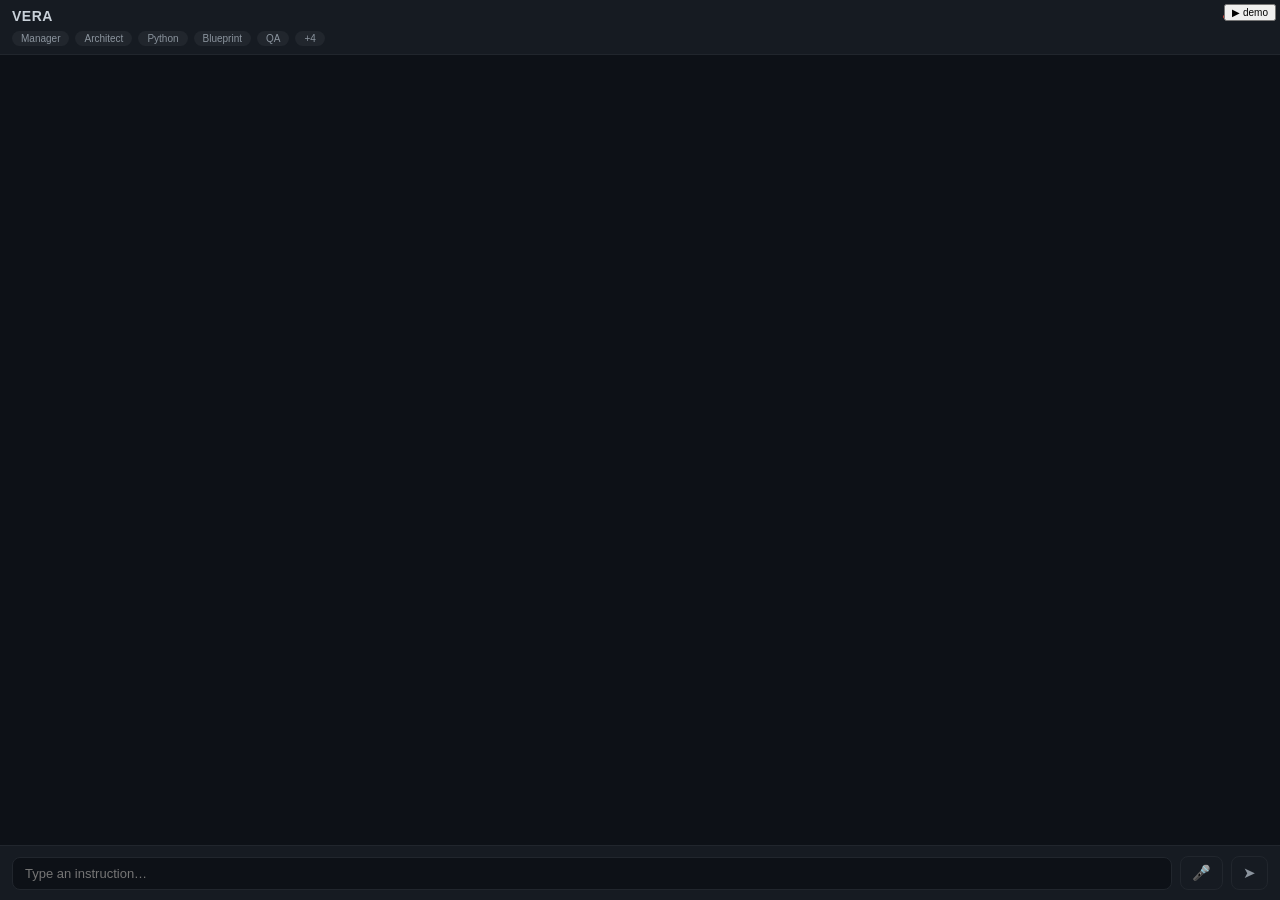
==== UE57/Content/Python/vera_chat/dev.html @ 5e9fb41a "feat: UI HTML del chat VERA (layout C, timeline, markdown vendorizado, dev harness) Co-Authored-By: " ====
<!DOCTYPE html>
<html>
<head>
<meta charset="utf-8">
<link rel="stylesheet" href="vendor/github-dark.min.css">
<link rel="stylesheet" href="chat.css">
<style>#devbar{position:fixed;top:4px;right:4px;z-index:9}#devbar button{font-size:10px}</style>
</head>
<body>
<div id="header">
  <div id="brand"><b>VERA</b><span id="status" class="off">● Offline</span></div>
  <div id="chips"></div>
</div>
<div id="chat"></div>
<div id="inputbar">
  <textarea id="input" rows="1" placeholder="Type an instruction…"></textarea>
  <button id="mic" title="Voice input">🎤</button>
  <button id="send" title="Send">➤</button>
</div>
<div id="devbar"><button onclick="demo()">▶ demo</button></div>
<script src="vendor/marked.min.js"></script>
<script src="vendor/highlight.min.js"></script>
<script src="chat.js"></script>
<script>
function demo() {
  const d = (e, ms) => setTimeout(() => veraChat.dispatch(e), ms);
  d({type:"status", online:true, version:"UE 5.7"}, 0);
  d({type:"user", msg:"Build a glass bridge between the east and west columns"}, 200);
  d({type:"progress", agent:"Manager", msg:"routed to Architect"}, 700);
  d({type:"progress", agent:"Architect", msg:"plan: material, geometry, verification"}, 1500);
  d({type:"progress", agent:"Python", msg:"executing step 2 of 3"}, 2400);
  d({type:"final", status:"success",
     msg:"Done. Glass bridge spanning `3550 units`, verified visually.\n\n```python\nactor.set_actor_scale3d(unreal.Vector(35.5, 3.0, 0.2))\n```"}, 3400);
}
</script>
</body>
</html>
---- UE57/Content/Python/vera_chat/vendor/github-dark.min.css ----
pre code.hljs{display:block;overflow-x:auto;padding:1em}code.hljs{padding:3px 5px}/*!
  Theme: GitHub Dark
  Description: Dark theme as seen on github.com
  Author: github.com
  Maintainer: @Hirse
  Updated: 2021-05-15

  Outdated base version: https://github.com/primer/github-syntax-dark
  Current colors taken from GitHub's CSS
*/.hljs{color:#c9d1d9;background:#0d1117}.hljs-doctag,.hljs-keyword,.hljs-meta .hljs-keyword,.hljs-template-tag,.hljs-template-variable,.hljs-type,.hljs-variable.language_{color:#ff7b72}.hljs-title,.hljs-title.class_,.hljs-title.class_.inherited__,.hljs-title.function_{color:#d2a8ff}.hljs-attr,.hljs-attribute,.hljs-literal,.hljs-meta,.hljs-number,.hljs-operator,.hljs-selector-attr,.hljs-selector-class,.hljs-selector-id,.hljs-variable{color:#79c0ff}.hljs-meta .hljs-string,.hljs-regexp,.hljs-string{color:#a5d6ff}.hljs-built_in,.hljs-symbol{color:#ffa657}.hljs-code,.hljs-comment,.hljs-formula{color:#8b949e}.hljs-name,.hljs-quote,.hljs-selector-pseudo,.hljs-selector-tag{color:#7ee787}.hljs-subst{color:#c9d1d9}.hljs-section{color:#1f6feb;font-weight:700}.hljs-bullet{color:#f2cc60}.hljs-emphasis{color:#c9d1d9;font-style:italic}.hljs-strong{color:#c9d1d9;font-weight:700}.hljs-addition{color:#aff5b4;background-color:#033a16}.hljs-deletion{color:#ffdcd7;background-color:#67060c}
---- UE57/Content/Python/vera_chat/chat.css ----
* { box-sizing: border-box; margin: 0; }
html, body { height: 100%; }
body { display: flex; flex-direction: column; background: #0d1117; color: #c9d1d9;
       font: 13px "Segoe UI", sans-serif; }

#header { background: #161b22; border-bottom: 1px solid #21262d; padding: 8px 12px; }
#brand { display: flex; justify-content: space-between; align-items: center;
         font-size: 14px; letter-spacing: .5px; }
#status { font-size: 11px; color: #3fb950; }
#status.off { color: #f85149; }
#chips { display: flex; gap: 6px; margin-top: 7px; flex-wrap: wrap; }
.chip { font-size: 10px; padding: 2px 9px; border-radius: 9px;
        background: #21262d; color: #8b949e; }
.chip.working { background: #9e6a0333; color: #e3b341; }
.chip.done { background: #1f6feb33; color: #79c0ff; }

#chat { flex: 1; overflow-y: auto; padding: 12px; }
#chat::-webkit-scrollbar { width: 9px; }
#chat::-webkit-scrollbar-thumb { background: #21262d; border-radius: 5px; }

.bubble { border-radius: 12px; padding: 8px 12px; margin: 8px 0;
          max-width: 86%; width: fit-content; word-wrap: break-word; }
.bubble.user { background: #1f6feb; color: #fff; margin-left: auto;
               border-bottom-right-radius: 2px; }
.bubble.vera { background: #161b22; border: 1px solid #21262d;
               border-bottom-left-radius: 2px; }
.bubble.error { background: #2d1418; border: 1px solid #6e2c34; color: #f0a8ae; }

.tl-item { border-left: 2px solid #30363d; padding: 2px 0 2px 10px;
           font-size: 12px; color: #8b949e; }
.tl-item.working { color: #e3b341; }
.tl-item.interrupted { color: #f85149; }
.tl-item b { color: #c9d1d9; }

.bubble .md p { margin: 4px 0; }
.bubble .md pre { background: #0d1117; border: 1px solid #21262d; border-radius: 6px;
                  padding: 8px; overflow-x: auto; margin: 6px 0; }
.bubble .md code { font-family: Consolas, monospace; font-size: 12px; }

.shot { display: block; width: 220px; border-radius: 6px; margin: 8px 0 4px 10px;
        cursor: pointer; border: 1px solid #21262d; }

#inputbar { display: flex; gap: 8px; padding: 10px 12px; align-items: flex-end;
            background: #161b22; border-top: 1px solid #21262d; }
#input { flex: 1; resize: none; background: #0d1117; color: #c9d1d9;
         border: 1px solid #21262d; border-radius: 8px; padding: 8px 12px;
         font: 13px "Segoe UI", sans-serif; max-height: 110px; outline: none; }
#input:focus { border-color: #1f6feb; }
#inputbar button { background: none; border: 1px solid #21262d; border-radius: 8px;
                   color: #8b949e; font-size: 15px; padding: 7px 11px; cursor: pointer; }
#inputbar button:hover { border-color: #1f6feb; color: #79c0ff; }
#mic.recording { color: #f85149; border-color: #f85149;
                 animation: pulse 1.1s infinite; }
@keyframes pulse { 50% { box-shadow: 0 0 10px #f8514966; } }
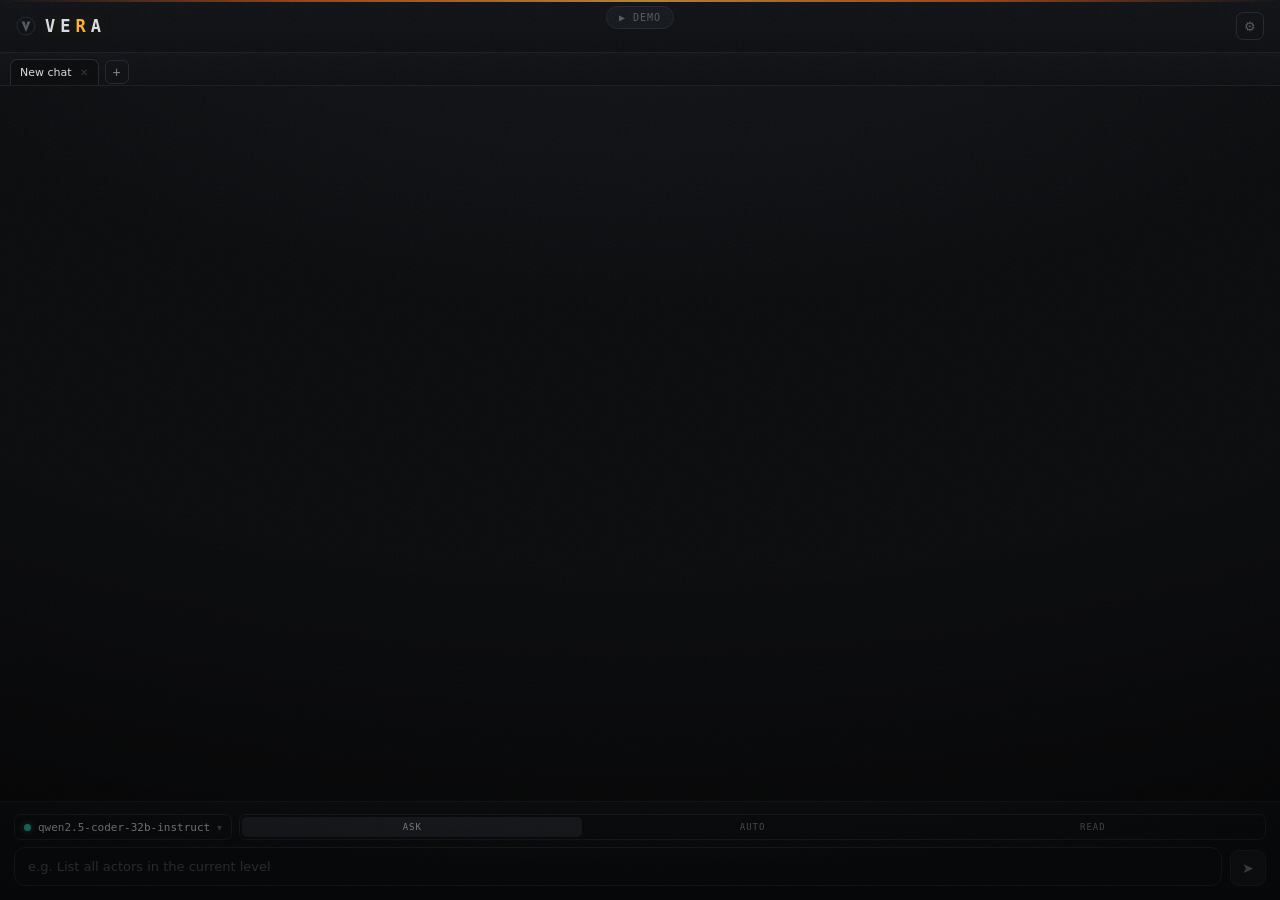
==== commit 52770b52: "feat(vera): multi-provider brain, redesigned UI, plugins, tabs & memory - LLM: OpenAICompatClient ad" ====
--- a/UE57/Content/Python/vera_chat/dev.html
+++ b/UE57/Content/Python/vera_chat/dev.html
@@ -1,37 +1,109 @@
 <!DOCTYPE html>
-<html>
+<html lang="en">
 <head>
 <meta charset="utf-8">
+<meta http-equiv="Content-Security-Policy" content="default-src 'self'; img-src 'self' file: data:; style-src 'self' 'unsafe-inline'; script-src 'self' qrc:; object-src 'none'; base-uri 'none'">
 <link rel="stylesheet" href="vendor/github-dark.min.css">
 <link rel="stylesheet" href="chat.css">
-<style>#devbar{position:fixed;top:4px;right:4px;z-index:9}#devbar button{font-size:10px}</style>
+<style>#devbar{position:fixed;top:6px;left:50%;transform:translateX(-50%);z-index:60}#devbar button{font-family:var(--mono);font-size:10px;letter-spacing:1px;text-transform:uppercase;color:var(--ink-faint);background:#15181d;border:1px solid var(--line);border-radius:14px;padding:5px 12px;cursor:pointer}#devbar button:hover{color:var(--amber);border-color:var(--amber-deep)}</style>
 </head>
 <body>
+<div class="grain"></div>
+
 <div id="header">
-  <div id="brand"><b>VERA</b><span id="status" class="off">● Offline</span></div>
-  <div id="chips"></div>
+  <div id="brand">
+    <span id="status" class="off" title="offline"><svg class="vlogo" viewBox="0 0 100 100" aria-hidden="true"><circle cx="50" cy="50" r="45" fill="none" stroke="currentColor" stroke-width="3" opacity="0.5"/><path d="M28 28 L43 28 L50 54 L57 28 L72 28 L50 80 Z" fill="currentColor"/></svg></span>
+    <span class="mark">VE<b>R</b>A</span>
+  </div>
+  <button class="icon-btn" id="gear" title="Setup">⚙</button>
 </div>
+
+<div id="tabbar"></div>
+
 <div id="chat"></div>
-<div id="inputbar">
-  <textarea id="input" rows="1" placeholder="Type an instruction…"></textarea>
-  <button id="mic" title="Voice input">🎤</button>
-  <button id="send" title="Send">➤</button>
+
+<div id="bar">
+  <div class="pop" id="pop">
+    <div class="search">
+      <span style="color:var(--ink-faint)">⌕</span>
+      <input placeholder="Search provider or model…" id="pop-q">
+      <span class="k">esc</span>
+    </div>
+    <div class="list" id="pop-list"></div>
+  </div>
+
+  <div class="bar-ctl">
+    <button class="model-pick" id="model-pick" title="Model">
+      <span class="mp-dot off" id="mp-dot"></span>
+      <span class="mp-name" id="mp-name">select a model</span>
+      <span class="mp-caret">▾</span>
+    </button>
+    <div class="seg" id="seg" title="Permission mode">
+      <button data-m="ask" class="on">Ask</button>
+      <button data-m="auto">Auto</button>
+      <button data-m="readonly">Read</button>
+    </div>
+  </div>
+
+  <div class="bar-row">
+    <textarea id="input" rows="1" placeholder="e.g. List all actors in the current level"></textarea>
+    <button class="send" id="send" title="Send">➤</button>
+  </div>
 </div>
-<div id="devbar"><button onclick="demo()">▶ demo</button></div>
+
+<div class="scrim" id="scrim"></div>
+<aside class="setup" id="setup">
+  <div class="s-hd"><h2>Setup</h2><button class="x" id="setup-x">✕</button></div>
+  <div class="s-body">
+    <div class="intro">Connect a brain. VERA runs your <b>local</b> LLM (LM Studio) for free and offline, or a cloud model when you want more power. Keys are saved to your <code>.env</code> and never sent back to the frontend.</div>
+
+    <div class="card">
+      <div class="c-hd">
+        <div class="c-ico" style="background:#06211d;border:1px solid var(--teal-dim);color:var(--teal)">◇</div>
+        <div class="c-name"><div class="t">LM Studio · Local</div><div class="st no" id="st-LOCAL">○ not detected</div></div>
+      </div>
+      <div class="field"><input value="http://172.21.80.1:1233" id="lm-url"><button id="lm-detect">Detect</button></div>
+      <div class="detected" id="lm-list"></div>
+      <div class="tip">For solid tool-calling use <code>Qwen2.5-Coder-32B</code> or <code>Llama-3.3-70B</code>. Load one in LM Studio.</div>
+      <label class="toggle"><input type="checkbox" id="opt-compact"><span class="tg"></span><span class="tg-lbl">Compact prompt <small>shorter system prompt — better for small local models</small></span></label>
+    </div>
+
+    <div class="card">
+      <div class="c-hd">
+        <div class="c-ico" style="background:#2a1607;border:1px solid #5a3410;color:#ff9d5c">A</div>
+        <div class="c-name"><div class="t">Anthropic</div><div class="st no" id="st-ANTHROPIC">○ not configured</div></div>
+      </div>
+      <div class="field"><input type="password" placeholder="sk-ant-…" id="k-ANTHROPIC"><button data-p="ANTHROPIC" class="test">Test</button></div>
+    </div>
+
+    <div class="card">
+      <div class="c-hd">
+        <div class="c-ico" style="background:#0a2018;border:1px solid #14533b;color:#5fe0a8">O</div>
+        <div class="c-name"><div class="t">OpenAI</div><div class="st no" id="st-OPENAI">○ not configured</div></div>
+      </div>
+      <div class="field"><input type="password" placeholder="sk-…" id="k-OPENAI"><button data-p="OPENAI" class="test">Test</button></div>
+    </div>
+
+    <div class="card">
+      <div class="c-hd">
+        <div class="c-ico" style="background:#101a2e;border:1px solid #1f3a66;color:#7ab0ff">G</div>
+        <div class="c-name"><div class="t">Gemini</div><div class="st no" id="st-GEMINI">○ not configured</div></div>
+      </div>
+      <div class="field"><input type="password" placeholder="AIza…" id="k-GEMINI"><button data-p="GEMINI" class="test">Test</button></div>
+    </div>
+
+    <div class="s-sec">Plugins <span class="s-sec-hint">VERA_Plugins/ in your project</span></div>
+    <div class="plugins" id="plugins-list">
+      <div class="plug-empty">No plugins found. Drop a folder in <code>VERA_Plugins/</code> with <code>tools/</code> and/or a <code>SKILL.md</code>.</div>
+    </div>
+  </div>
+</aside>
+
+<div id="devbar"><button id="demo-btn">▶ demo</button></div>
 <script src="vendor/marked.min.js"></script>
 <script src="vendor/highlight.min.js"></script>
+<script src="vendor/purify.min.js"></script>
 <script src="chat.js"></script>
-<script>
-function demo() {
-  const d = (e, ms) => setTimeout(() => veraChat.dispatch(e), ms);
-  d({type:"status", online:true, version:"UE 5.7"}, 0);
-  d({type:"user", msg:"Build a glass bridge between the east and west columns"}, 200);
-  d({type:"progress", agent:"Manager", msg:"routed to Architect"}, 700);
-  d({type:"progress", agent:"Architect", msg:"plan: material, geometry, verification"}, 1500);
-  d({type:"progress", agent:"Python", msg:"executing step 2 of 3"}, 2400);
-  d({type:"final", status:"success",
-     msg:"Done. Glass bridge spanning `3550 units`, verified visually.\n\n```python\nactor.set_actor_scale3d(unreal.Vector(35.5, 3.0, 0.2))\n```"}, 3400);
-}
-</script>
+<script src="dev.js"></script>
 </body>
 </html>
--- a/UE57/Content/Python/vera_chat/chat.css
+++ b/UE57/Content/Python/vera_chat/chat.css
@@ -1,54 +1,318 @@
-* { box-sizing: border-box; margin: 0; }
-html, body { height: 100%; }
-body { display: flex; flex-direction: column; background: #0d1117; color: #c9d1d9;
-       font: 13px "Segoe UI", sans-serif; }
-
-#header { background: #161b22; border-bottom: 1px solid #21262d; padding: 8px 12px; }
-#brand { display: flex; justify-content: space-between; align-items: center;
-         font-size: 14px; letter-spacing: .5px; }
-#status { font-size: 11px; color: #3fb950; }
-#status.off { color: #f85149; }
-#chips { display: flex; gap: 6px; margin-top: 7px; flex-wrap: wrap; }
-.chip { font-size: 10px; padding: 2px 9px; border-radius: 9px;
-        background: #21262d; color: #8b949e; }
-.chip.working { background: #9e6a0333; color: #e3b341; }
-.chip.done { background: #1f6feb33; color: #79c0ff; }
-
-#chat { flex: 1; overflow-y: auto; padding: 12px; }
-#chat::-webkit-scrollbar { width: 9px; }
-#chat::-webkit-scrollbar-thumb { background: #21262d; border-radius: 5px; }
-
-.bubble { border-radius: 12px; padding: 8px 12px; margin: 8px 0;
-          max-width: 86%; width: fit-content; word-wrap: break-word; }
-.bubble.user { background: #1f6feb; color: #fff; margin-left: auto;
-               border-bottom-right-radius: 2px; }
-.bubble.vera { background: #161b22; border: 1px solid #21262d;
-               border-bottom-left-radius: 2px; }
-.bubble.error { background: #2d1418; border: 1px solid #6e2c34; color: #f0a8ae; }
-
-.tl-item { border-left: 2px solid #30363d; padding: 2px 0 2px 10px;
-           font-size: 12px; color: #8b949e; }
-.tl-item.working { color: #e3b341; }
-.tl-item.interrupted { color: #f85149; }
-.tl-item b { color: #c9d1d9; }
-
-.bubble .md p { margin: 4px 0; }
-.bubble .md pre { background: #0d1117; border: 1px solid #21262d; border-radius: 6px;
-                  padding: 8px; overflow-x: auto; margin: 6px 0; }
-.bubble .md code { font-family: Consolas, monospace; font-size: 12px; }
-
-.shot { display: block; width: 220px; border-radius: 6px; margin: 8px 0 4px 10px;
-        cursor: pointer; border: 1px solid #21262d; }
-
-#inputbar { display: flex; gap: 8px; padding: 10px 12px; align-items: flex-end;
-            background: #161b22; border-top: 1px solid #21262d; }
-#input { flex: 1; resize: none; background: #0d1117; color: #c9d1d9;
-         border: 1px solid #21262d; border-radius: 8px; padding: 8px 12px;
-         font: 13px "Segoe UI", sans-serif; max-height: 110px; outline: none; }
-#input:focus { border-color: #1f6feb; }
-#inputbar button { background: none; border: 1px solid #21262d; border-radius: 8px;
-                   color: #8b949e; font-size: 15px; padding: 7px 11px; cursor: pointer; }
-#inputbar button:hover { border-color: #1f6feb; color: #79c0ff; }
-#mic.recording { color: #f85149; border-color: #f85149;
-                 animation: pulse 1.1s infinite; }
-@keyframes pulse { 50% { box-shadow: 0 0 10px #f8514966; } }
+/* ============================================================================
+   VERA · Obsidian Instrument Deck
+   Portado del preview aprobado a la UI real (Qt WebEngine + dev/navegador).
+   Fuentes: CSP-safe (sin Google Fonts). mono ≈ Cascadia/Consolas, sans ≈ Segoe UI.
+   ========================================================================== */
+
+:root{
+  --bg:#0a0b0d; --panel:#101216; --raised:#15181d; --raised-2:#1b1f25;
+  --line:#23272e; --line-soft:#1a1d22;
+  --ink:#dadde3; --ink-dim:#7c828c; --ink-faint:#565b63;
+  --amber:#ffb02e; --amber-deep:#e8590c; --amber-glow:rgba(255,176,46,.16);
+  --teal:#2dd4bf; --teal-dim:#0f766e;
+  --danger:#ff5c5c; --ok:#46c98b;
+  --mono:'Cascadia Mono','Cascadia Code',Consolas,ui-monospace,monospace;
+  --sans:'Segoe UI',system-ui,sans-serif;
+  --r:10px;
+}
+*{box-sizing:border-box;margin:0}
+html,body{height:100%}
+body{
+  background:
+    radial-gradient(120% 80% at 50% -10%, #14171c 0%, var(--bg) 55%),
+    var(--bg);
+  color:var(--ink); font-family:var(--sans); font-size:13px;
+  display:flex; flex-direction:column; min-height:100%; overflow:hidden;
+  position:relative;
+}
+/* viñeta + grano de toda la escena */
+body::after{
+  content:""; position:fixed; inset:0; pointer-events:none; z-index:99;
+  background:radial-gradient(130% 100% at 50% 0%, transparent 60%, rgba(0,0,0,.55) 100%);
+}
+.grain{
+  position:fixed; inset:0; pointer-events:none; z-index:98; opacity:.05;
+  background-image:url("data:image/svg+xml;utf8,<svg xmlns='http://www.w3.org/2000/svg' width='120' height='120'><filter id='n'><feTurbulence type='fractalNoise' baseFrequency='.9' numOctaves='2'/></filter><rect width='100%25' height='100%25' filter='url(%23n)'/></svg>");
+}
+
+/* filo ámbar superior de toda la ventana */
+body::before{
+  content:""; position:fixed; top:0; left:0; right:0; height:2px; z-index:97;
+  background:linear-gradient(90deg, transparent, var(--amber-deep), var(--amber), var(--amber-deep), transparent);
+  opacity:.7;
+}
+
+/* ===== minimal header ===== */
+#header{
+  padding:12px 16px; border-bottom:1px solid var(--line-soft);
+  position:relative; z-index:10;
+  display:flex; align-items:center; justify-content:space-between;
+  background:linear-gradient(180deg, var(--panel), #0c0e11);
+}
+.hd-right{display:flex; align-items:center; gap:10px}
+#brand{display:flex; align-items:center; gap:9px}
+#brand .mark{
+  font-family:var(--mono); font-weight:600; font-size:17px; letter-spacing:5px;
+  color:var(--ink); text-shadow:0 0 18px var(--amber-glow);
+}
+#brand .mark b{color:var(--amber)}
+#brand .sub{font-family:var(--mono); font-size:9px; letter-spacing:2px; color:var(--ink-faint); text-transform:uppercase}
+
+/* V logo (Unreal emblem with a V) = brand + connection status */
+#status{display:inline-flex; align-items:center; color:var(--teal)}
+#status.off{color:var(--ink-faint)}
+.vlogo{width:20px;height:20px;display:block}
+#status .vlogo{filter:drop-shadow(0 0 5px currentColor); transition:color .3s, filter .3s}
+#status.off .vlogo{filter:none}
+
+/* ===== tab bar ===== */
+#tabbar{display:flex; align-items:center; gap:4px; padding:6px 10px 0;
+        background:linear-gradient(180deg,var(--panel),#0c0e11);
+        border-bottom:1px solid var(--line-soft); overflow-x:auto; position:relative; z-index:9}
+#tabbar::-webkit-scrollbar{height:0}
+.tab{display:flex; align-items:center; gap:7px; max-width:170px; padding:6px 9px;
+     border-radius:7px 7px 0 0; cursor:pointer; color:var(--ink-faint); font-size:11px;
+     border:1px solid transparent; border-bottom:none; transition:.15s; flex:none}
+.tab:hover{color:var(--ink-dim); background:#15181d}
+.tab.active{color:var(--ink); background:var(--bg); border-color:var(--line)}
+.tab-name{white-space:nowrap; overflow:hidden; text-overflow:ellipsis; max-width:130px}
+.tab-x{flex:none; border:none; background:none; color:var(--ink-faint); cursor:pointer; font-size:10px; padding:0 1px; border-radius:3px; opacity:.55}
+.tab-x:hover{opacity:1; color:var(--danger)}
+#tab-add{flex:none; border:1px solid var(--line); background:none; color:var(--ink-dim); cursor:pointer; width:24px; height:24px; border-radius:6px; font-size:14px; margin-left:2px}
+#tab-add:hover{border-color:#33373f; color:var(--ink)}
+
+/* ===== confirm modal ===== */
+.modal-scrim{position:fixed; inset:0; background:rgba(4,5,7,.7); backdrop-filter:blur(2px); z-index:60; display:flex; align-items:center; justify-content:center; animation:fade .15s ease}
+@keyframes fade{from{opacity:0}to{opacity:1}}
+.modal{width:300px; max-width:88%; background:linear-gradient(180deg,var(--raised-2),#0e1014); border:1px solid #2c313a; border-radius:12px; padding:16px; box-shadow:0 30px 80px -20px #000; animation:pop-in .18s cubic-bezier(.2,.9,.3,1) both}
+.modal .m-title{font-family:var(--mono); font-size:13px; color:var(--ink); margin-bottom:6px}
+.modal .m-body{font-size:12px; color:var(--ink-dim); line-height:1.5}
+.modal .m-act{display:flex; gap:8px; justify-content:flex-end; margin-top:16px}
+.modal .m-btn{font-family:var(--mono); font-size:11px; padding:6px 14px; border-radius:7px; border:1px solid var(--line); background:none; color:var(--ink-dim); cursor:pointer; transition:.15s}
+.modal .m-btn:hover{border-color:#33373f; color:var(--ink)}
+.modal .m-btn.danger:hover{border-color:#5a2a30; color:var(--danger)}
+
+/* mode tabs (Ask / Auto / Read) — live in the bottom dock */
+.seg{display:flex; background:#0d0f12; border:1px solid var(--line); border-radius:7px; padding:2px; flex:1}
+.seg button{
+  flex:1; background:none; border:none; color:var(--ink-dim); cursor:pointer;
+  font-family:var(--mono); font-size:9px; letter-spacing:1px; text-transform:uppercase;
+  padding:3px 0; border-radius:5px; transition:.18s; position:relative;
+}
+.seg button:hover{color:var(--ink)}
+.seg button.on{color:var(--ink); background:#23272e; box-shadow:none}
+.seg button[data-m="readonly"].on{color:var(--teal)}
+.icon-btn{
+  width:28px;height:28px;flex:none;border:1px solid var(--line);border-radius:7px;
+  background:none;color:var(--ink-faint);cursor:pointer;font-size:13px;display:grid;place-items:center;transition:.15s;
+}
+.icon-btn:hover{border-color:#33373f;color:var(--ink)}
+
+/* ===== chat ===== */
+#chat{flex:1; overflow-y:auto; padding:16px 14px; scroll-behavior:smooth; position:relative; z-index:5}
+#chat::-webkit-scrollbar{width:8px}
+#chat::-webkit-scrollbar-thumb{background:#202329;border-radius:5px}
+#chat::-webkit-scrollbar-thumb:hover{background:#2a2e35}
+
+/* --- mensajes --- */
+.msg{margin:14px 0; animation:rise .4s ease both}
+@keyframes rise{from{opacity:0;transform:translateY(8px)}to{opacity:1;transform:none}}
+.row-user{display:flex;justify-content:flex-end}
+.user{
+  background:#1b1f25; border:1px solid #2a2e35;
+  color:var(--ink); padding:8px 12px; border-radius:11px 11px 3px 11px; max-width:84%;
+  word-wrap:break-word;
+}
+.vera{max-width:92%}
+.vera .who{display:flex;align-items:center;gap:7px;margin-bottom:7px}
+.vera .who .av{width:18px;height:18px;border-radius:5px;background:radial-gradient(circle at 30% 25%,#2a1b06,#120c04);border:1px solid #3a2a10;color:var(--amber);font-size:10px;display:grid;place-items:center}
+.vera .who span{font-family:var(--mono);font-size:9px;letter-spacing:2px;text-transform:uppercase;color:var(--ink-faint)}
+
+/* burbuja de error (evento "error") */
+.msg.err{display:flex}
+.err-box{
+  background:#1f1416;border:1px solid #5a2a30;border-left:3px solid var(--danger);
+  border-radius:9px;padding:10px 13px;color:#f0a8ae;max-width:92%;
+}
+
+/* timeline de razonamiento / tools */
+.tl{border-left:1px solid var(--line); margin-left:8px; padding-left:14px; display:flex; flex-direction:column; gap:9px}
+.tl-item{position:relative; font-size:12px; color:var(--ink-dim); line-height:1.5}
+.tl-item::before{content:"";position:absolute;left:-19px;top:5px;width:7px;height:7px;border-radius:50%;background:#2a2e35;border:1px solid var(--line)}
+.tl-item b{color:var(--ink)}
+.tl-item.working::before{background:var(--amber);border-color:var(--amber-deep);box-shadow:0 0 8px var(--amber-glow)}
+.tl-item.working{color:var(--amber)}
+.tl-item.done::before{background:var(--ok);border-color:#1f6b4a}
+
+/* thinking en vivo */
+.tl-think{font-style:italic;color:var(--ink-faint);white-space:pre-wrap}
+.tl-think::before{background:#1a1d22}
+.tl-think.live::after{content:"▋";color:var(--amber);animation:blink 1s step-start infinite;margin-left:1px}
+@keyframes blink{50%{opacity:0}}
+
+/* interrumpido */
+.tl-item.interrupted{color:var(--danger)}
+.tl-item.interrupted::before{background:var(--danger);border-color:#5a2a30}
+
+/* screenshot */
+.shot{display:block;width:220px;border-radius:8px;margin:9px 0 4px;cursor:pointer;border:1px solid var(--line)}
+.shot:hover{border-color:#33373f}
+
+/* ===== gate destructivo (question) ===== */
+.tl-item.question{margin-top:6px;background:#16191e;border:1px solid var(--line);border-left:2px solid var(--amber-deep);border-radius:8px;padding:10px;color:var(--ink-dim)}
+.tl-item.question::before{display:none}
+.tl-item.question .g-h{font-family:var(--mono);font-size:10px;letter-spacing:.5px;text-transform:none;color:var(--ink-dim);margin-bottom:6px}
+.tl-item.question .q-args{font-family:var(--mono);font-size:11px;color:var(--ink-dim);background:#0c0e11;border:1px solid var(--line);border-radius:6px;padding:7px;max-height:120px;overflow:auto;white-space:pre-wrap;margin:0}
+.q-btn{font-family:var(--mono);font-size:10px;letter-spacing:.3px;text-transform:none;padding:5px 11px;border-radius:6px;border:1px solid var(--line);background:none;color:var(--ink-dim);cursor:pointer;transition:.15s;margin:9px 7px 0 0;display:inline-flex;align-items:center;gap:6px}
+.q-btn.approve:hover{border-color:#1f6b4a;color:var(--ok)}
+.q-btn.deny:hover{border-color:#5a2a30;color:#e08a8a}
+.q-btn:disabled{opacity:.45;cursor:default}
+.tl-item.question.approved{border-left-color:var(--ok)}
+.tl-item.question.denied{border-left-color:var(--danger)}
+.tl-item.question .q-act{display:flex;gap:7px;margin-top:9px}
+.tl-item.question .q-act .q-btn{margin:0}
+.tl-item.question .g-verdict{font-family:var(--mono);font-size:10px;letter-spacing:.5px;margin-top:9px}
+.tl-item.question.approved .g-verdict{color:var(--ok)}
+.tl-item.question.denied .g-verdict{color:var(--danger)}
+
+/* respuesta final (markdown) */
+.final,.md{margin-top:6px;line-height:1.6;color:var(--ink)}
+.md p{margin:4px 0}
+.md pre{background:#0c0e11;border:1px solid var(--line);border-radius:8px;padding:9px;overflow-x:auto;margin:7px 0}
+.md code{font-family:var(--mono);font-size:12px}
+.md p code,.md li code{background:#0c0e11;border:1px solid var(--line);padding:1px 5px;border-radius:5px;color:var(--amber)}
+
+/* in-chat thinking indicator — the VERA V logo, pulsing */
+.tl-item.spin{color:var(--amber);font-family:var(--mono);display:flex;align-items:center;gap:8px}
+.tl-item.spin::before{display:none}
+.tl-item.spin .vlogo{width:17px;height:17px;color:var(--amber);animation:vpulse 1.15s ease-in-out infinite}
+@keyframes vpulse{0%,100%{opacity:.4;transform:scale(.85)}50%{opacity:1;transform:scale(1.08)}}
+
+/* ===== input dock ===== */
+#bar{padding:12px 14px 14px;border-top:1px solid var(--line-soft);background:linear-gradient(180deg,#0e1014,#0b0d10);position:relative;z-index:10}
+
+/* controls row: model picker + mode tabs — compact strip hugging the input */
+.bar-ctl{display:flex;gap:7px;align-items:stretch;margin-bottom:7px}
+.model-pick{
+  display:flex;align-items:center;gap:7px;min-width:0;max-width:58%;height:26px;
+  background:#0d0f12;border:1px solid var(--line);border-radius:7px;padding:0 9px;
+  cursor:pointer;transition:.18s;
+}
+.model-pick:hover{border-color:#33373f}
+.mp-dot{width:7px;height:7px;border-radius:50%;flex:none}
+.mp-dot.on{background:var(--ok);box-shadow:0 0 7px #46c98b88}
+.mp-dot.local{background:var(--teal);box-shadow:0 0 7px #2dd4bf88}
+.mp-dot.off{background:var(--ink-faint)}
+.mp-name{flex:1;min-width:0;font-family:var(--mono);font-size:11px;color:var(--ink);white-space:nowrap;overflow:hidden;text-overflow:ellipsis}
+.mp-caret{color:var(--ink-faint);font-size:10px;flex:none}
+
+.bar-row{display:flex;gap:8px;align-items:flex-end}
+#input{
+  flex:1;resize:none;background:#0c0e11;color:var(--ink);border:1px solid var(--line);
+  border-radius:11px;padding:11px 13px;font-family:var(--sans);font-size:13px;max-height:120px;outline:none;
+  transition:border-color .2s, box-shadow .2s;
+}
+#input::placeholder{color:var(--ink-faint)}
+#input:focus{border-color:var(--amber-deep);box-shadow:0 0 0 3px var(--amber-glow)}
+#send{
+  width:36px;height:36px;flex:none;border:1px solid var(--line);border-radius:9px;cursor:pointer;
+  background:#15181d;color:var(--ink-dim);font-size:14px;
+  display:grid;place-items:center;transition:.15s;
+}
+#send:hover{border-color:#3a3f47;color:var(--amber)}
+#send:active{transform:translateY(1px)}
+
+/* ===== model popover (opens above the dock) ===== */
+.pop{
+  position:absolute; left:14px; right:14px; bottom:calc(100% + 4px); z-index:30;
+  background:linear-gradient(180deg,var(--raised-2),#0e1014);
+  border:1px solid #2c313a; border-radius:14px;
+  box-shadow:0 -20px 60px -20px #000, 0 0 0 1px rgba(255,255,255,.02) inset;
+  overflow:hidden; transform-origin:bottom; display:none;
+  animation:pop-in .22s cubic-bezier(.2,.9,.3,1) both;
+}
+.pop.open{display:block}
+@keyframes pop-in{from{opacity:0;transform:translateY(8px) scale(.97)}to{opacity:1;transform:none}}
+.pop .search{display:flex;align-items:center;gap:8px;padding:11px 13px;border-bottom:1px solid var(--line)}
+.pop .search input{flex:1;background:none;border:none;outline:none;color:var(--ink);font-family:var(--mono);font-size:12px}
+.pop .search .k{font-family:var(--mono);font-size:9px;color:var(--ink-faint);border:1px solid var(--line);border-radius:4px;padding:1px 5px}
+.pop .list{max-height:340px;overflow-y:auto;padding:6px}
+.pop .grp{font-family:var(--mono);font-size:9px;letter-spacing:2px;text-transform:uppercase;color:var(--ink-faint);padding:10px 9px 5px;display:flex;justify-content:space-between;align-items:center}
+.pop .grp .rescan{cursor:pointer;color:var(--teal);text-transform:none;letter-spacing:0}
+.pop .opt{display:flex;align-items:center;gap:10px;padding:9px;border-radius:9px;cursor:pointer;transition:.12s}
+.pop .opt:hover{background:#21252c}
+.pop .opt .s{width:7px;height:7px;border-radius:50%;flex:none}
+.pop .opt .s.on{background:var(--ok);box-shadow:0 0 7px #46c98b88}
+.pop .opt .s.off{background:var(--ink-faint)}
+.pop .opt .s.local{background:var(--teal);box-shadow:0 0 7px #2dd4bf88}
+.pop .opt .nm{flex:1;font-family:var(--mono);font-size:12px;color:var(--ink)}
+.pop .opt .nm small{display:block;font-family:var(--sans);font-size:10px;color:var(--ink-faint)}
+.pop .opt .pick{font-family:var(--mono);font-size:9px;color:var(--ink-faint)}
+.pop .opt.sel{background:#1c1407;outline:1px solid #3a2a10}
+.pop .opt.sel .pick{color:var(--amber)}
+.pop .opt.muted{opacity:.5}
+.pop .empty{font-family:var(--mono);font-size:11px;color:var(--ink-faint);padding:14px 9px;text-align:center}
+
+/* ===== setup slide-over ===== */
+.scrim{position:fixed;inset:0;background:rgba(4,5,7,.66);backdrop-filter:blur(2px);z-index:40;display:none;opacity:0;transition:opacity .25s}
+.scrim.open{display:block;opacity:1}
+.setup{
+  position:fixed;top:0;right:0;bottom:0;width:90%;max-width:420px;z-index:41;
+  background:linear-gradient(180deg,var(--panel),#0b0d10);border-left:1px solid var(--line);
+  transform:translateX(100%);transition:transform .32s cubic-bezier(.2,.8,.2,1);
+  display:flex;flex-direction:column;
+}
+.setup.open{transform:none}
+.setup .s-hd{padding:16px;border-bottom:1px solid var(--line-soft);display:flex;justify-content:space-between;align-items:center}
+.setup .s-hd h2{font-family:var(--mono);font-size:13px;letter-spacing:2px;text-transform:uppercase;font-weight:600;color:var(--ink)}
+.setup .s-hd .x{cursor:pointer;color:var(--ink-dim);font-size:18px;background:none;border:none}
+.setup .s-body{flex:1;overflow-y:auto;padding:14px}
+.intro{font-size:12px;color:var(--ink-dim);line-height:1.6;margin-bottom:14px;padding:11px;background:#0e1014;border:1px solid var(--line);border-radius:10px}
+.intro b{color:var(--amber)}
+.intro code{font-family:var(--mono);color:var(--amber)}
+.card{background:linear-gradient(180deg,var(--raised),#0e1014);border:1px solid var(--line);border-radius:12px;padding:13px;margin-bottom:11px}
+.card .c-hd{display:flex;align-items:center;gap:9px;margin-bottom:10px}
+.card .c-ico{width:28px;height:28px;border-radius:8px;display:grid;place-items:center;font-family:var(--mono);font-weight:600;font-size:13px}
+.card .c-name{flex:1}
+.card .c-name .t{font-family:var(--mono);font-size:12px;color:var(--ink);letter-spacing:.5px}
+.card .c-name .st{font-family:var(--mono);font-size:9px;letter-spacing:1px;text-transform:uppercase}
+.st.ok{color:var(--ok)} .st.no{color:var(--ink-faint)} .st.live{color:var(--teal)} .st.err{color:var(--danger)}
+.field{display:flex;gap:7px;margin-top:8px}
+.field input{flex:1;background:#0c0e11;border:1px solid var(--line);border-radius:8px;padding:9px 11px;color:var(--ink);font-family:var(--mono);font-size:12px;outline:none;min-width:0}
+.field input:focus{border-color:var(--amber-deep)}
+.field button{font-family:var(--mono);font-size:10px;letter-spacing:1px;text-transform:uppercase;padding:0 13px;border-radius:8px;border:1px solid var(--line);background:#15181d;color:var(--ink-dim);cursor:pointer;transition:.15s;white-space:nowrap}
+.field button:hover{border-color:var(--amber-deep);color:var(--amber)}
+.detected{margin-top:10px;display:flex;flex-direction:column;gap:6px}
+.detected .d{display:flex;align-items:center;gap:9px;font-family:var(--mono);font-size:11px;color:var(--ink-dim);padding:7px 9px;background:#0c0e11;border:1px solid var(--line);border-radius:8px}
+.detected .d .s{width:6px;height:6px;border-radius:50%;background:var(--teal);box-shadow:0 0 6px #2dd4bf88;flex:none}
+.tip{font-family:var(--sans);font-size:11px;color:var(--ink-faint);margin-top:8px;line-height:1.5}
+.tip code{font-family:var(--mono);color:var(--amber)}
+
+/* flat toggle switch */
+.toggle{display:flex;align-items:center;gap:9px;margin-top:11px;cursor:pointer;user-select:none}
+.toggle input{position:absolute;opacity:0;width:0;height:0}
+.toggle .tg{width:30px;height:17px;flex:none;border-radius:9px;background:#0c0e11;border:1px solid var(--line);position:relative;transition:.18s}
+.toggle .tg::after{content:"";position:absolute;top:2px;left:2px;width:11px;height:11px;border-radius:50%;background:var(--ink-faint);transition:.18s}
+.toggle input:checked + .tg{background:#1c1407;border-color:#3a2a10}
+.toggle input:checked + .tg::after{transform:translateX(13px);background:var(--amber)}
+.toggle .tg-lbl{font-family:var(--mono);font-size:11px;color:var(--ink-dim)}
+.toggle .tg-lbl small{display:block;font-family:var(--sans);font-size:10px;color:var(--ink-faint);margin-top:1px}
+
+/* setup section header */
+.s-sec{font-family:var(--mono);font-size:10px;letter-spacing:2px;text-transform:uppercase;color:var(--ink-faint);margin:20px 2px 9px;display:flex;justify-content:space-between;align-items:baseline}
+.s-sec-hint{font-family:var(--mono);font-size:9px;letter-spacing:0;text-transform:none;color:var(--ink-faint)}
+
+/* plugins list */
+.plugins{display:flex;flex-direction:column;gap:8px}
+.plug-empty{font-family:var(--sans);font-size:11px;color:var(--ink-faint);line-height:1.55;padding:12px;background:#0e1014;border:1px dashed var(--line);border-radius:10px}
+.plug-empty code{font-family:var(--mono);color:var(--amber)}
+.plug{display:flex;align-items:flex-start;gap:10px;background:linear-gradient(180deg,var(--raised),#0e1014);border:1px solid var(--line);border-radius:10px;padding:11px}
+.plug.off{opacity:.5}
+.plug .p-body{flex:1;min-width:0}
+.plug .p-top{display:flex;align-items:baseline;gap:7px}
+.plug .p-name{font-family:var(--mono);font-size:12px;color:var(--ink)}
+.plug .p-ver{font-family:var(--mono);font-size:9px;color:var(--ink-faint)}
+.plug .p-desc{font-size:11px;color:var(--ink-dim);margin-top:3px;line-height:1.45}
+.plug .p-meta{display:flex;gap:6px;margin-top:8px;flex-wrap:wrap}
+.plug .p-tag{font-family:var(--mono);font-size:9px;letter-spacing:.5px;color:var(--ink-faint);background:#0c0e11;border:1px solid var(--line);border-radius:5px;padding:2px 7px}
+.plug .p-tag.skill{color:var(--teal)}
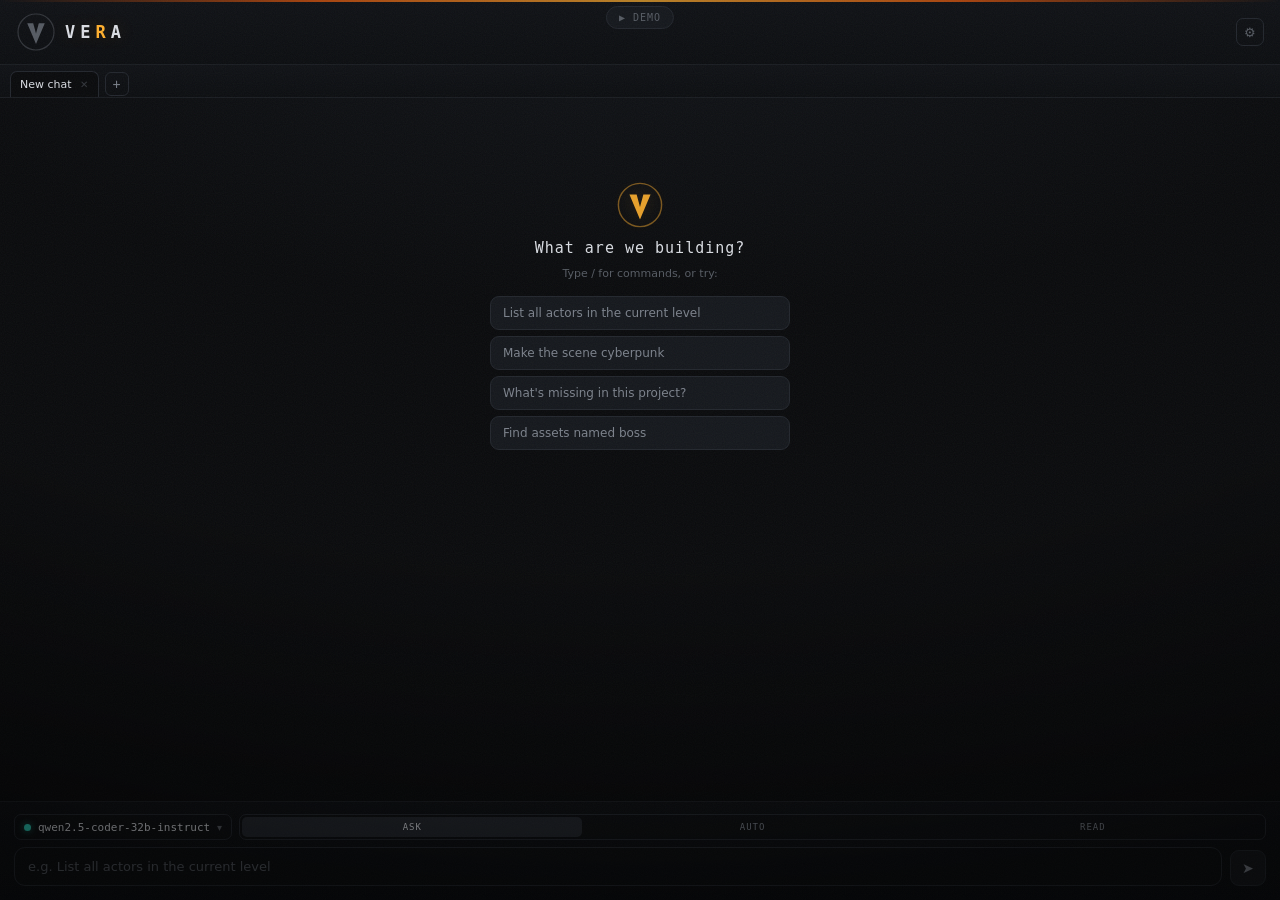
==== commit 2d4aee29: "i18n: translate all code, comments, UI copy, tests and docs to English Make the published repo Engli" ====
--- a/UE57/Content/Python/vera_chat/dev.html
+++ b/UE57/Content/Python/vera_chat/dev.html
@@ -32,6 +32,8 @@
     <div class="list" id="pop-list"></div>
   </div>
 
+  <div class="pop slash" id="slash"></div>
+
   <div class="bar-ctl">
     <button class="model-pick" id="model-pick" title="Model">
       <span class="mp-dot off" id="mp-dot"></span>
@@ -54,7 +56,12 @@
 <div class="scrim" id="scrim"></div>
 <aside class="setup" id="setup">
   <div class="s-hd"><h2>Setup</h2><button class="x" id="setup-x">✕</button></div>
+  <div class="s-tabs">
+    <button class="s-tab on" data-pane="settings">Settings</button>
+    <button class="s-tab" data-pane="plugins">Plugins</button>
+  </div>
   <div class="s-body">
+    <div class="s-pane" data-pane="settings">
     <div class="intro">Connect a brain. VERA runs your <b>local</b> LLM (LM Studio) for free and offline, or a cloud model when you want more power. Keys are saved to your <code>.env</code> and never sent back to the frontend.</div>
 
     <div class="card">
@@ -62,7 +69,7 @@
         <div class="c-ico" style="background:#06211d;border:1px solid var(--teal-dim);color:var(--teal)">◇</div>
         <div class="c-name"><div class="t">LM Studio · Local</div><div class="st no" id="st-LOCAL">○ not detected</div></div>
       </div>
-      <div class="field"><input value="http://172.21.80.1:1233" id="lm-url"><button id="lm-detect">Detect</button></div>
+      <div class="field"><input value="" placeholder="http://localhost:1234/v1" id="lm-url"><button id="lm-detect">Detect</button></div>
       <div class="detected" id="lm-list"></div>
       <div class="tip">For solid tool-calling use <code>Qwen2.5-Coder-32B</code> or <code>Llama-3.3-70B</code>. Load one in LM Studio.</div>
       <label class="toggle"><input type="checkbox" id="opt-compact"><span class="tg"></span><span class="tg-lbl">Compact prompt <small>shorter system prompt — better for small local models</small></span></label>
@@ -92,10 +99,14 @@
       <div class="field"><input type="password" placeholder="AIza…" id="k-GEMINI"><button data-p="GEMINI" class="test">Test</button></div>
     </div>
 
-    <div class="s-sec">Plugins <span class="s-sec-hint">VERA_Plugins/ in your project</span></div>
-    <div class="plugins" id="plugins-list">
-      <div class="plug-empty">No plugins found. Drop a folder in <code>VERA_Plugins/</code> with <code>tools/</code> and/or a <code>SKILL.md</code>.</div>
-    </div>
+    </div><!-- /settings pane -->
+
+    <div class="s-pane" data-pane="plugins" hidden>
+      <div class="p-hint">Drop a folder in <code>VERA_Plugins/</code> with <code>tools/</code> and/or a <code>SKILL.md</code>. Toggle to enable.</div>
+      <div class="plugins" id="plugins-list">
+        <div class="plug-empty">No plugins found yet.</div>
+      </div>
+    </div><!-- /plugins pane -->
   </div>
 </aside>
 
--- a/UE57/Content/Python/vera_chat/chat.css
+++ b/UE57/Content/Python/vera_chat/chat.css
@@ -1,7 +1,7 @@
 /* ============================================================================
    VERA · Obsidian Instrument Deck
-   Portado del preview aprobado a la UI real (Qt WebEngine + dev/navegador).
-   Fuentes: CSP-safe (sin Google Fonts). mono ≈ Cascadia/Consolas, sans ≈ Segoe UI.
+   Ported from the approved preview to the real UI (Qt WebEngine + dev/browser).
+   Fonts: CSP-safe (no Google Fonts). mono ≈ Cascadia/Consolas, sans ≈ Segoe UI.
    ========================================================================== */
 
 :root{
@@ -25,7 +25,7 @@
   display:flex; flex-direction:column; min-height:100%; overflow:hidden;
   position:relative;
 }
-/* viñeta + grano de toda la escena */
+/* vignette + grain over the whole scene */
 body::after{
   content:""; position:fixed; inset:0; pointer-events:none; z-index:99;
   background:radial-gradient(130% 100% at 50% 0%, transparent 60%, rgba(0,0,0,.55) 100%);
@@ -35,7 +35,7 @@
   background-image:url("data:image/svg+xml;utf8,<svg xmlns='http://www.w3.org/2000/svg' width='120' height='120'><filter id='n'><feTurbulence type='fractalNoise' baseFrequency='.9' numOctaves='2'/></filter><rect width='100%25' height='100%25' filter='url(%23n)'/></svg>");
 }
 
-/* filo ámbar superior de toda la ventana */
+/* amber top edge across the whole window */
 body::before{
   content:""; position:fixed; top:0; left:0; right:0; height:2px; z-index:97;
   background:linear-gradient(90deg, transparent, var(--amber-deep), var(--amber), var(--amber-deep), transparent);
@@ -58,11 +58,12 @@
 #brand .mark b{color:var(--amber)}
 #brand .sub{font-family:var(--mono); font-size:9px; letter-spacing:2px; color:var(--ink-faint); text-transform:uppercase}
 
-/* V logo (Unreal emblem with a V) = brand + connection status */
-#status{display:inline-flex; align-items:center; color:var(--teal)}
+/* V logo (Unreal emblem with a V) = brand + connection status.
+   Amber to match the R in the VERA wordmark; gray when offline. */
+#status{display:inline-flex; align-items:center; color:var(--amber)}
 #status.off{color:var(--ink-faint)}
 .vlogo{width:20px;height:20px;display:block}
-#status .vlogo{filter:drop-shadow(0 0 5px currentColor); transition:color .3s, filter .3s}
+#status .vlogo{width:40px;height:40px;filter:drop-shadow(0 0 6px currentColor); transition:color .3s, filter .3s}
 #status.off .vlogo{filter:none}
 
 /* ===== tab bar ===== */
@@ -114,9 +115,18 @@
 #chat::-webkit-scrollbar-thumb{background:#202329;border-radius:5px}
 #chat::-webkit-scrollbar-thumb:hover{background:#2a2e35}
 
-/* --- mensajes --- */
+/* --- messages --- */
 .msg{margin:14px 0; animation:rise .4s ease both}
 @keyframes rise{from{opacity:0;transform:translateY(8px)}to{opacity:1;transform:none}}
+
+/* date separator ("Today" / "Yesterday" / "Jun 13") */
+.day-sep{display:flex;align-items:center;justify-content:center;margin:18px 0 8px;position:relative}
+.day-sep::before{content:"";position:absolute;left:0;right:0;top:50%;height:1px;background:var(--line-soft)}
+.day-sep span{position:relative;background:var(--bg);padding:0 10px;font-family:var(--mono);font-size:9px;letter-spacing:1.5px;text-transform:uppercase;color:var(--ink-faint)}
+
+/* "Show earlier" pill (windowed / reverse infinite scroll) */
+.earlier{display:block;margin:6px auto 14px;font-family:var(--mono);font-size:10px;letter-spacing:.5px;color:var(--ink-dim);background:#15181d;border:1px solid var(--line);border-radius:20px;padding:5px 14px;cursor:pointer;transition:.15s}
+.earlier:hover{color:var(--amber);border-color:var(--amber-deep)}
 .row-user{display:flex;justify-content:flex-end}
 .user{
   background:#1b1f25; border:1px solid #2a2e35;
@@ -128,14 +138,14 @@
 .vera .who .av{width:18px;height:18px;border-radius:5px;background:radial-gradient(circle at 30% 25%,#2a1b06,#120c04);border:1px solid #3a2a10;color:var(--amber);font-size:10px;display:grid;place-items:center}
 .vera .who span{font-family:var(--mono);font-size:9px;letter-spacing:2px;text-transform:uppercase;color:var(--ink-faint)}
 
-/* burbuja de error (evento "error") */
+/* error bubble ("error" event) */
 .msg.err{display:flex}
 .err-box{
   background:#1f1416;border:1px solid #5a2a30;border-left:3px solid var(--danger);
   border-radius:9px;padding:10px 13px;color:#f0a8ae;max-width:92%;
 }
 
-/* timeline de razonamiento / tools */
+/* reasoning / tools timeline */
 .tl{border-left:1px solid var(--line); margin-left:8px; padding-left:14px; display:flex; flex-direction:column; gap:9px}
 .tl-item{position:relative; font-size:12px; color:var(--ink-dim); line-height:1.5}
 .tl-item::before{content:"";position:absolute;left:-19px;top:5px;width:7px;height:7px;border-radius:50%;background:#2a2e35;border:1px solid var(--line)}
@@ -144,13 +154,22 @@
 .tl-item.working{color:var(--amber)}
 .tl-item.done::before{background:var(--ok);border-color:#1f6b4a}
 
-/* thinking en vivo */
+/* tool call — what VERA is doing (name + args) */
+.tl-item.tool .t-name{font-family:var(--mono);font-size:11px;color:var(--amber);background:#1c1407;border:1px solid #3a2a10;padding:1px 7px;border-radius:6px}
+.tl-item.tool .t-arg{font-family:var(--mono);font-size:11px;color:var(--ink-faint)}
+.tl-item.tool::before{background:var(--amber);border-color:var(--amber-deep);box-shadow:0 0 8px var(--amber-glow)}
+/* model narration ("I'll do X…") */
+.tl-item.say{color:var(--ink)}
+.tl-item.say::before{background:#2a2e35}
+.tl-item.say .md{margin:0;line-height:1.55}
+
+/* live thinking */
 .tl-think{font-style:italic;color:var(--ink-faint);white-space:pre-wrap}
 .tl-think::before{background:#1a1d22}
 .tl-think.live::after{content:"▋";color:var(--amber);animation:blink 1s step-start infinite;margin-left:1px}
 @keyframes blink{50%{opacity:0}}
 
-/* interrumpido */
+/* interrupted */
 .tl-item.interrupted{color:var(--danger)}
 .tl-item.interrupted::before{background:var(--danger);border-color:#5a2a30}
 
@@ -158,7 +177,7 @@
 .shot{display:block;width:220px;border-radius:8px;margin:9px 0 4px;cursor:pointer;border:1px solid var(--line)}
 .shot:hover{border-color:#33373f}
 
-/* ===== gate destructivo (question) ===== */
+/* ===== destructive gate (question) ===== */
 .tl-item.question{margin-top:6px;background:#16191e;border:1px solid var(--line);border-left:2px solid var(--amber-deep);border-radius:8px;padding:10px;color:var(--ink-dim)}
 .tl-item.question::before{display:none}
 .tl-item.question .g-h{font-family:var(--mono);font-size:10px;letter-spacing:.5px;text-transform:none;color:var(--ink-dim);margin-bottom:6px}
@@ -175,7 +194,7 @@
 .tl-item.question.approved .g-verdict{color:var(--ok)}
 .tl-item.question.denied .g-verdict{color:var(--danger)}
 
-/* respuesta final (markdown) */
+/* final response (markdown) */
 .final,.md{margin-top:6px;line-height:1.6;color:var(--ink)}
 .md p{margin:4px 0}
 .md pre{background:#0c0e11;border:1px solid var(--line);border-radius:8px;padding:9px;overflow-x:auto;margin:7px 0}
@@ -221,6 +240,26 @@
 }
 #send:hover{border-color:#3a3f47;color:var(--amber)}
 #send:active{transform:translateY(1px)}
+/* running: the send button becomes a Stop button */
+#send.stop{color:var(--danger);border-color:#5a2a30;background:#1f1416;font-size:12px}
+#send.stop:hover{border-color:var(--danger);color:var(--danger)}
+
+/* image attachment chip (paste/drop a reference) */
+#attach{display:none;align-items:center;gap:8px;margin-bottom:8px;background:#0d0f12;border:1px solid var(--line);border-radius:9px;padding:6px 8px}
+.attach-thumb{width:34px;height:34px;object-fit:cover;border-radius:6px;border:1px solid var(--line);flex:none}
+.attach-lbl{flex:1;font-family:var(--mono);font-size:10px;color:var(--ink-dim)}
+.attach-x{flex:none;border:1px solid var(--line);background:none;color:var(--ink-faint);cursor:pointer;font-size:10px;border-radius:5px;padding:2px 6px}
+.attach-x:hover{border-color:#5a2a30;color:var(--danger)}
+#bar.drag{outline:1px dashed var(--amber-deep);outline-offset:-3px}
+
+/* user-attached image inside the bubble */
+.user-img{display:block;max-width:200px;border-radius:8px;margin-bottom:6px;border:1px solid #2c313a}
+
+/* copy button on code blocks */
+.md pre{position:relative}
+.copy-btn{position:absolute;top:6px;right:6px;font-family:var(--mono);font-size:9px;letter-spacing:.5px;color:var(--ink-faint);background:#15181d;border:1px solid var(--line);border-radius:5px;padding:2px 7px;cursor:pointer;opacity:0;transition:.15s}
+.md pre:hover .copy-btn{opacity:1}
+.copy-btn:hover{color:var(--amber);border-color:var(--amber-deep)}
 
 /* ===== model popover (opens above the dock) ===== */
 .pop{
@@ -253,6 +292,25 @@
 .pop .opt.muted{opacity:.5}
 .pop .empty{font-family:var(--mono);font-size:11px;color:var(--ink-faint);padding:14px 9px;text-align:center}
 
+/* ===== / slash command menu ===== */
+.pop.slash{max-height:340px;overflow-y:auto;padding:6px 0}
+.pop.slash .slash-head{font-family:var(--mono);font-size:9px;letter-spacing:1px;text-transform:uppercase;color:var(--ink-faint);padding:9px 12px 5px}
+.slash-item{display:flex;flex-direction:column;gap:2px;padding:8px 12px;cursor:pointer;transition:.1s}
+.slash-item:hover,.slash-item.on{background:#21252c}
+.slash-item .s-cmd{font-family:var(--mono);font-size:12px;color:var(--ink);display:flex;align-items:center;gap:8px}
+.slash-item .s-plug{font-family:var(--mono);font-size:8px;letter-spacing:.5px;text-transform:uppercase;color:var(--amber);background:#1c1407;border:1px solid #3a2a10;border-radius:5px;padding:1px 6px}
+.slash-item .s-desc{font-size:10px;color:var(--ink-faint);white-space:nowrap;overflow:hidden;text-overflow:ellipsis}
+.slash-empty{font-family:var(--mono);font-size:11px;color:var(--ink-faint);padding:12px;text-align:center}
+
+/* ===== empty-state suggestions ===== */
+.empty-state{display:flex;flex-direction:column;align-items:center;justify-content:center;text-align:center;min-height:60%;padding:30px 16px;gap:10px}
+.es-logo{width:48px;height:48px;color:var(--amber);opacity:.9;filter:drop-shadow(0 0 8px var(--amber-glow))}
+.es-title{font-family:var(--mono);font-size:15px;color:var(--ink);letter-spacing:1px}
+.es-hint{font-size:11px;color:var(--ink-faint)}
+.es-chips{display:flex;flex-direction:column;gap:6px;margin-top:6px;width:100%;max-width:300px}
+.es-chip{font-family:var(--sans);font-size:12px;color:var(--ink-dim);background:#15181d;border:1px solid var(--line);border-radius:9px;padding:9px 12px;cursor:pointer;transition:.15s;text-align:left}
+.es-chip:hover{border-color:var(--amber-deep);color:var(--ink)}
+
 /* ===== setup slide-over ===== */
 .scrim{position:fixed;inset:0;background:rgba(4,5,7,.66);backdrop-filter:blur(2px);z-index:40;display:none;opacity:0;transition:opacity .25s}
 .scrim.open{display:block;opacity:1}
@@ -266,6 +324,13 @@
 .setup .s-hd{padding:16px;border-bottom:1px solid var(--line-soft);display:flex;justify-content:space-between;align-items:center}
 .setup .s-hd h2{font-family:var(--mono);font-size:13px;letter-spacing:2px;text-transform:uppercase;font-weight:600;color:var(--ink)}
 .setup .s-hd .x{cursor:pointer;color:var(--ink-dim);font-size:18px;background:none;border:none}
+.setup .s-tabs{display:flex;gap:4px;padding:8px 14px 0;background:linear-gradient(180deg,var(--panel),#0b0d10);border-bottom:1px solid var(--line-soft)}
+.setup .s-tab{flex:1;background:none;border:none;border-bottom:2px solid transparent;color:var(--ink-faint);cursor:pointer;font-family:var(--mono);font-size:11px;letter-spacing:1px;text-transform:uppercase;padding:9px 0;transition:.15s}
+.setup .s-tab:hover{color:var(--ink-dim)}
+.setup .s-tab.on{color:var(--ink);border-bottom-color:var(--amber)}
+.setup .s-pane[hidden]{display:none}
+.p-hint{font-family:var(--sans);font-size:11px;color:var(--ink-faint);line-height:1.5;margin-bottom:12px}
+.p-hint code{font-family:var(--mono);color:var(--amber)}
 .setup .s-body{flex:1;overflow-y:auto;padding:14px}
 .intro{font-size:12px;color:var(--ink-dim);line-height:1.6;margin-bottom:14px;padding:11px;background:#0e1014;border:1px solid var(--line);border-radius:10px}
 .intro b{color:var(--amber)}
@@ -277,6 +342,60 @@
 .card .c-name .t{font-family:var(--mono);font-size:12px;color:var(--ink);letter-spacing:.5px}
 .card .c-name .st{font-family:var(--mono);font-size:9px;letter-spacing:1px;text-transform:uppercase}
 .st.ok{color:var(--ok)} .st.no{color:var(--ink-faint)} .st.live{color:var(--teal)} .st.err{color:var(--danger)}
+/* ---- The Co-Pilot Pact (Support tab) ---- */
+.pact-pane{position:relative}
+.pact2{position:relative;text-align:center;padding:4px 2px 18px}
+.pact2-glow{position:absolute;top:-12px;left:50%;transform:translateX(-50%);width:300px;height:210px;
+  background:radial-gradient(ellipse at center,var(--amber-glow),transparent 70%);filter:blur(10px);pointer-events:none;z-index:0}
+.pact2 > *{position:relative;z-index:1}
+
+.pact2-hero{padding:16px 0 4px}
+.pact2-heart{font-size:36px;line-height:1;color:var(--amber);filter:drop-shadow(0 0 12px var(--amber-glow));
+  animation:pactBeat 2.6s ease-in-out infinite}
+@keyframes pactBeat{0%,100%{transform:scale(1)}7%{transform:scale(1.2)}14%{transform:scale(1.02)}21%{transform:scale(1.12)}30%{transform:scale(1)}}
+.pact2-title{font-family:var(--mono);font-size:18px;letter-spacing:2.5px;text-transform:uppercase;font-weight:600;margin:11px 0 3px;
+  background:linear-gradient(180deg,#ffd98a,var(--amber-deep));-webkit-background-clip:text;background-clip:text;color:transparent}
+.pact2-sub{font-family:var(--mono);font-size:10px;letter-spacing:1.5px;text-transform:uppercase;color:var(--ink-faint)}
+
+.pact2-letter{font-family:var(--sans);font-size:12.5px;line-height:1.65;color:var(--ink-dim);text-align:left;margin:16px 2px;
+  padding:14px;background:linear-gradient(180deg,#16110b,#0d0b08);border:1px solid var(--line);border-radius:12px}
+.pact2-letter p{margin:0 0 9px}
+.pact2-letter p:last-child{margin:0}
+.pact2-letter b{color:var(--amber)}
+.pact2-letter .hl{color:var(--teal)}
+
+.pact2-keeps{list-style:none;margin:0 4px 16px;padding:0;display:grid;gap:8px;text-align:left}
+.pact2-keeps li{font-family:var(--sans);font-size:11.5px;color:var(--ink-dim);display:flex;align-items:center;gap:10px}
+.pact2-keeps li span{width:18px;text-align:center}
+
+.pact2-btns{display:grid;gap:9px;margin:0 2px}
+.pact2-btn{display:flex;align-items:center;gap:12px;text-decoration:none;text-align:left;padding:11px 13px;border-radius:11px;
+  border:1px solid var(--line);background:var(--raised-2);transition:transform .15s ease,border-color .15s,box-shadow .25s,background .15s}
+.pact2-btn .i{font-size:18px;line-height:1}
+.pact2-btn .t{font-family:var(--sans);font-size:13px;font-weight:600;color:var(--ink);flex:1}
+.pact2-btn .s{font-family:var(--mono);font-size:9px;letter-spacing:.5px;text-transform:uppercase;color:var(--ink-faint)}
+.pact2-btn:hover{transform:translateY(-2px);border-color:var(--amber)}
+.pact2-btn.primary{background:linear-gradient(180deg,#2a1c08,#19110a);border-color:var(--amber-deep);
+  box-shadow:0 0 0 1px var(--amber-glow),0 6px 22px -12px var(--amber-deep);animation:pactPulse 3s ease-in-out infinite}
+.pact2-btn.primary .t{color:var(--amber)}
+.pact2-btn.primary:hover{box-shadow:0 0 0 1px var(--amber),0 10px 28px -8px var(--amber-deep)}
+@keyframes pactPulse{0%,100%{box-shadow:0 0 0 1px var(--amber-glow),0 6px 22px -12px var(--amber-deep)}
+  50%{box-shadow:0 0 0 1px rgba(255,176,46,.34),0 9px 26px -8px var(--amber-deep)}}
+.pact2-btn.beer:hover{border-color:#e8a33c;box-shadow:0 6px 22px -12px #e8a33c}
+.pact2-btn.discord:hover{border-color:#5865F2;box-shadow:0 6px 22px -12px #5865F2}
+
+.pact2-sign{font-family:var(--mono);font-style:italic;font-size:12px;color:var(--ink-dim);text-align:right;margin:16px 8px 0;opacity:.85}
+
+/* staggered reveal each time the Support tab is shown */
+.pact-pane:not([hidden]) .pact2 > *{animation:pactRise .5s both}
+.pact-pane:not([hidden]) .pact2-glow{animation:pactGlowIn .9s both}
+.pact-pane:not([hidden]) .pact2-hero{animation-delay:.02s}
+.pact-pane:not([hidden]) .pact2-letter{animation-delay:.10s}
+.pact-pane:not([hidden]) .pact2-keeps{animation-delay:.16s}
+.pact-pane:not([hidden]) .pact2-btns{animation-delay:.22s}
+.pact-pane:not([hidden]) .pact2-sign{animation-delay:.30s}
+@keyframes pactRise{from{opacity:0;transform:translateY(10px)}to{opacity:1;transform:none}}
+@keyframes pactGlowIn{from{opacity:0}to{opacity:1}}
 .field{display:flex;gap:7px;margin-top:8px}
 .field input{flex:1;background:#0c0e11;border:1px solid var(--line);border-radius:8px;padding:9px 11px;color:var(--ink);font-family:var(--mono);font-size:12px;outline:none;min-width:0}
 .field input:focus{border-color:var(--amber-deep)}
@@ -297,6 +416,9 @@
 .toggle input:checked + .tg::after{transform:translateX(13px);background:var(--amber)}
 .toggle .tg-lbl{font-family:var(--mono);font-size:11px;color:var(--ink-dim)}
 .toggle .tg-lbl small{display:block;font-family:var(--sans);font-size:10px;color:var(--ink-faint);margin-top:1px}
+.toggle input:disabled + .tg{opacity:.55}
+.toggle.auto{cursor:default}
+.toggle.auto .tg-lbl small::after{content:" · auto for local"}
 
 /* setup section header */
 .s-sec{font-family:var(--mono);font-size:10px;letter-spacing:2px;text-transform:uppercase;color:var(--ink-faint);margin:20px 2px 9px;display:flex;justify-content:space-between;align-items:baseline}
@@ -308,6 +430,7 @@
 .plug-empty code{font-family:var(--mono);color:var(--amber)}
 .plug{display:flex;align-items:flex-start;gap:10px;background:linear-gradient(180deg,var(--raised),#0e1014);border:1px solid var(--line);border-radius:10px;padding:11px}
 .plug.off{opacity:.5}
+.plug-note{flex-basis:100%;font-family:var(--sans);font-size:11px;color:var(--ink-faint);margin-top:6px}
 .plug .p-body{flex:1;min-width:0}
 .plug .p-top{display:flex;align-items:baseline;gap:7px}
 .plug .p-name{font-family:var(--mono);font-size:12px;color:var(--ink)}
